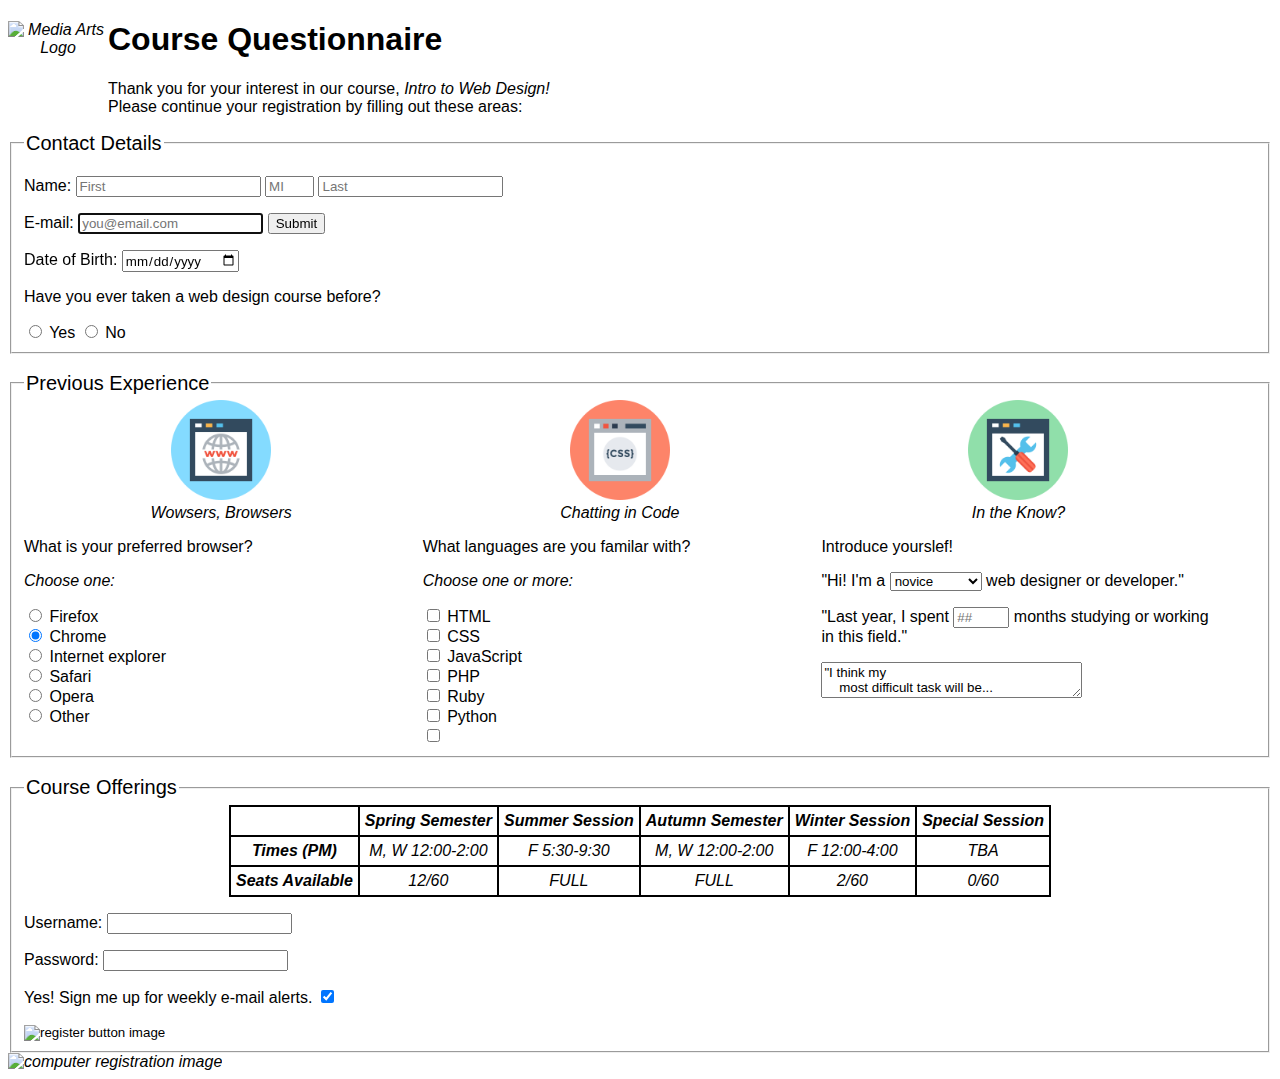
==== assignment-4/index.html @ 40548810 "Image fix" ====
<!DOCTYPE html>
<html>
<head>
  <meta charset="UTF-8">
  <title>Course Questionnaire</title>
  <style>
  * {font-family:arial} legend {font-size: 20px} img, figure, figcaption, table
  {text-align: center; font-style: italic; margin: auto } div {width: 32%;
    display: inline-block; vertical-align: text-top;} table, td, th {border: 2px
      solid black; border-collapse: collapse; padding: 5px}
  </style>
</head>
<body>
<header>
  <!--Title Information-->
  <img src="https://media-ed-online.github.io/intro-web-dev/img/logonav.png"
  alt="Media Arts Logo" title="Logo" style="float: left;"
  height="100" width="100">
  <h1>Course Questionnaire</h1>
  <p>
    Thank you for your interest in our course,
    <cite>Intro to Web Design!</cite>
    <br>
    Please continue your registration by filling out these areas:
  </p>
</header>
<main>
  <!--Step 1-->
  <form action="http://www.example.com/register.php" method="get"></form>
  <!--Part 1: Basic Info-->
  <fieldset>
    <legend>Contact Details</legend>
    <!--Step 2 (Name)-->
    <p>
      Name:
      <input id="name-first" name="name" placeholder="First" type="text">
      <input id="name-middle" name="name" maxlength="3" size="3"
      placeholder="MI" type="text">
      <input id="name-last" name="name" placeholder="Last" type="text">
    </p>
    <!--Step 3 (E-mail)-->
    <p>
    E-mail:
      <input name="email" placeholder="you@email.com" autofocus="" type="email">
    <input value="Submit" type="submit">
      </p>
      <!--Step 4 (Date)-->
      <p>
        Date of Birth:
        <input name="date" placeholder="mm/yy/dd" type="date">
      </p>
      <!--Step 5 ("No" Radio)-->
      <p>Have you ever taken a web design course before?</p>
      <input id="yes" name="prev-course" value="y" type="radio">
  <label for="yes">Yes</label>
  <input id="no" name="prev-course" value="n" type="radio">
  <label for="no">No</label>
</fieldset>
<br>
<!--Part : Previous Experience-->
<fieldset>
  <legend>Previous Experience</legend>
  <!--BROWSERS-->
  <div id="browsers">
    <figure>
      <img src="./images/browsers.png" alt="image of browser"
      title="Browser Icon" height="100" width="100">
      <figcaption>Wowsers, Browsers</figcaption>
    </figure>
    <p>What is your preferred browser?</p>
    <p>
      <i>Choose one:</i>
    </p>
    <!--Step 6-->
    <input name="browsers" value="firefox" type="radio">
    Firefox
    <br>
<input name="browsers" value="chrome" checked="" type="radio">
Chrome
<br>
<input name="browsers" value="explorer" type="radio">
Internet explorer
<br>
<input name="browsers" value="safari" type="radio">
Safari
<br>
<input name="browsers" value="opera" type="radio">
Opera
<br>
<input name="browsers" value="other" type="radio">
Other
</div>
<!--LANGUAGES-->
<div id="languages">
  <!--Step 7-->
  <figure>
    <img src="./images/languages.png" alt="Image of a lanugage"
    title="Language Icon" height="100" width="100">
    <figcaption>Chatting in Code</figcaption>
  </figure>
  <p>What languages are you familar with?</p>
  <p>
    <i>Choose one or more:</i>
  </p>
  <!--Step 8-->
  <input name="languages" value="html" type="checkbox">
  HTML
  <br>
  <input name="languages" value="css" type="checkbox">
  CSS
  <br>
  <input name="languages" value="java" type="checkbox">
  JavaScript
  <br>
  <input name="languages" value="php" type="checkbox">
  PHP
  <br>
  <input name="languages" value="ruby" type="checkbox">
  Ruby
  <br>
  <input name="languages" value="python" type="checkbox">
  Python
  <br>
  <input name="languages" value="other" type="checkbox">
</div>
<!--SHORT-ANSWER-->
<div id="short-answer">
  <!--Step 9-->
  <figure>
    <img src="./images/experience.png" alt="Image of experience"
    title="Experience Icon" height="100" width="100">
    <figcaption>In the Know?</figcaption>
  </figure>
  <p>Introduce yourslef!</p>
  <p>
    "Hi! I'm a
    <select name="experience-level">
      <!--Step 10-->
      <option value="guppy">guppy</option>
      <option value="beginner">beginner</option>
      <option value="novice" selected="">novice</option>
      <option value="journeyman">journeyman</option>
      <option value="expert">expert</option>
      <option value="wizard">wizard</option>
    </select>
    web designer or developer."
  </p>
  <p>
    "Last year, I spent
    <!--Step 11-->
    <input id="experience-time" name="experience-time" placeholder="##" min="0"
    max="12" size="2" type="number">
    months studying or working in this field."
  </p>
  <!--Step 12 (textarea)-->
  <textarea id="textarea-box" name="comments" cols="30" rows="2">"I think my
    most difficult task will be...</textarea>
  </div>
</fieldset>
<br>
<!--Part 3: Course Offerings-->
<!--Step 13-18-->
<fieldset>
  <legend>Course Offerings</legend>
  <!--Step 19-->
  <table>
    <tbody>
      <tr>
        <th></th>
        <th scope="col">Spring Semester</th>
        <th scope="col">Summer Session</th>
        <th scope="col">Autumn Semester</th>
        <th scope="col">Winter Session</th>
        <th scope="col">Special Session</th>
      </tr>
      <tr>
        <th scope="row">Times (PM)</th>
        <td>M, W 12:00-2:00</td>
        <td> F 5:30-9:30</td>
        <td>M, W 12:00-2:00</td>
        <td>F 12:00-4:00</td>
        <td>TBA</td>
      </tr>
      <tr>
        <th scope="row">Seats Available</th>
        <td>12/60</td>
        <td>FULL</td>
        <td>FULL</td>
        <td>2/60</td>
        <td>0/60</td>
      </tr>
    </tbody>
  </table>
  <p>
    Username:
    <input id="username" name="username" required="" type="text">
  </p>
  <p>
    Password:
    <input id="password" name="password" required="" type="password">
  </p>
  <p>
    Yes! Sign me up for weekly e-mail alerts.
    <input name="alerts" value="y" checked="" type="checkbox">
  </p>
  <input src="./images/reg-button.jpg" alt="register button image" type="image">
</fieldset>
</form>
</main>
<!--Step 20-->
<img src="./images/registration-station.ppg" alt="computer registration image" title="Register Today!"
height="333" width="500">
</body>
</html>
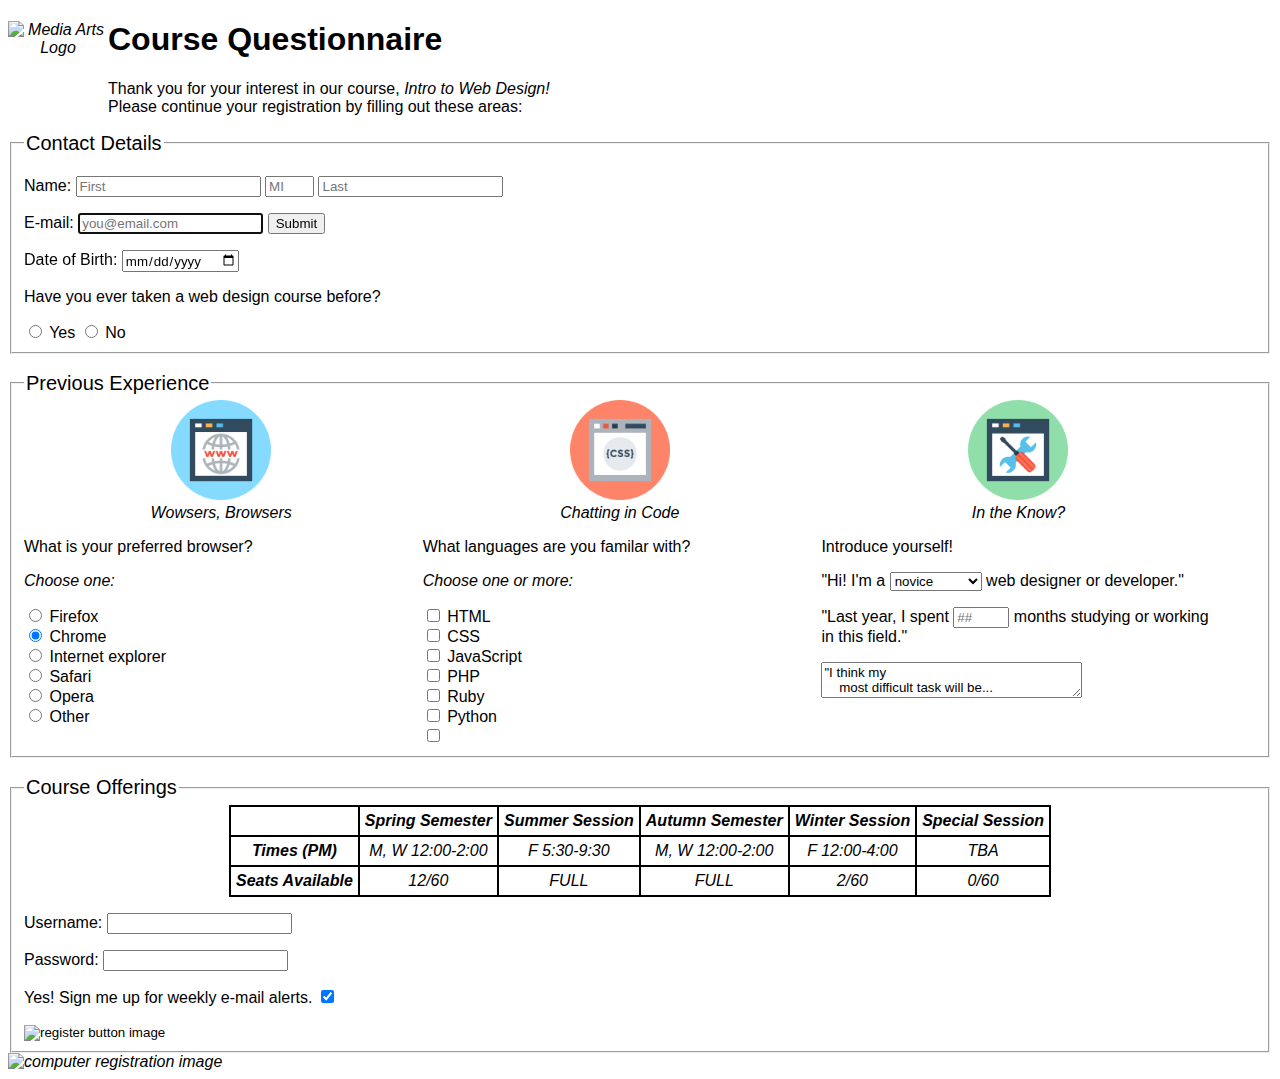
==== commit a7b41aa0: "Spelling error" ====
--- a/assignment-4/index.html
+++ b/assignment-4/index.html
@@ -131,7 +131,7 @@
     title="Experience Icon" height="100" width="100">
     <figcaption>In the Know?</figcaption>
   </figure>
-  <p>Introduce yourslef!</p>
+  <p>Introduce yourself!</p>
   <p>
     "Hi! I'm a
     <select name="experience-level">
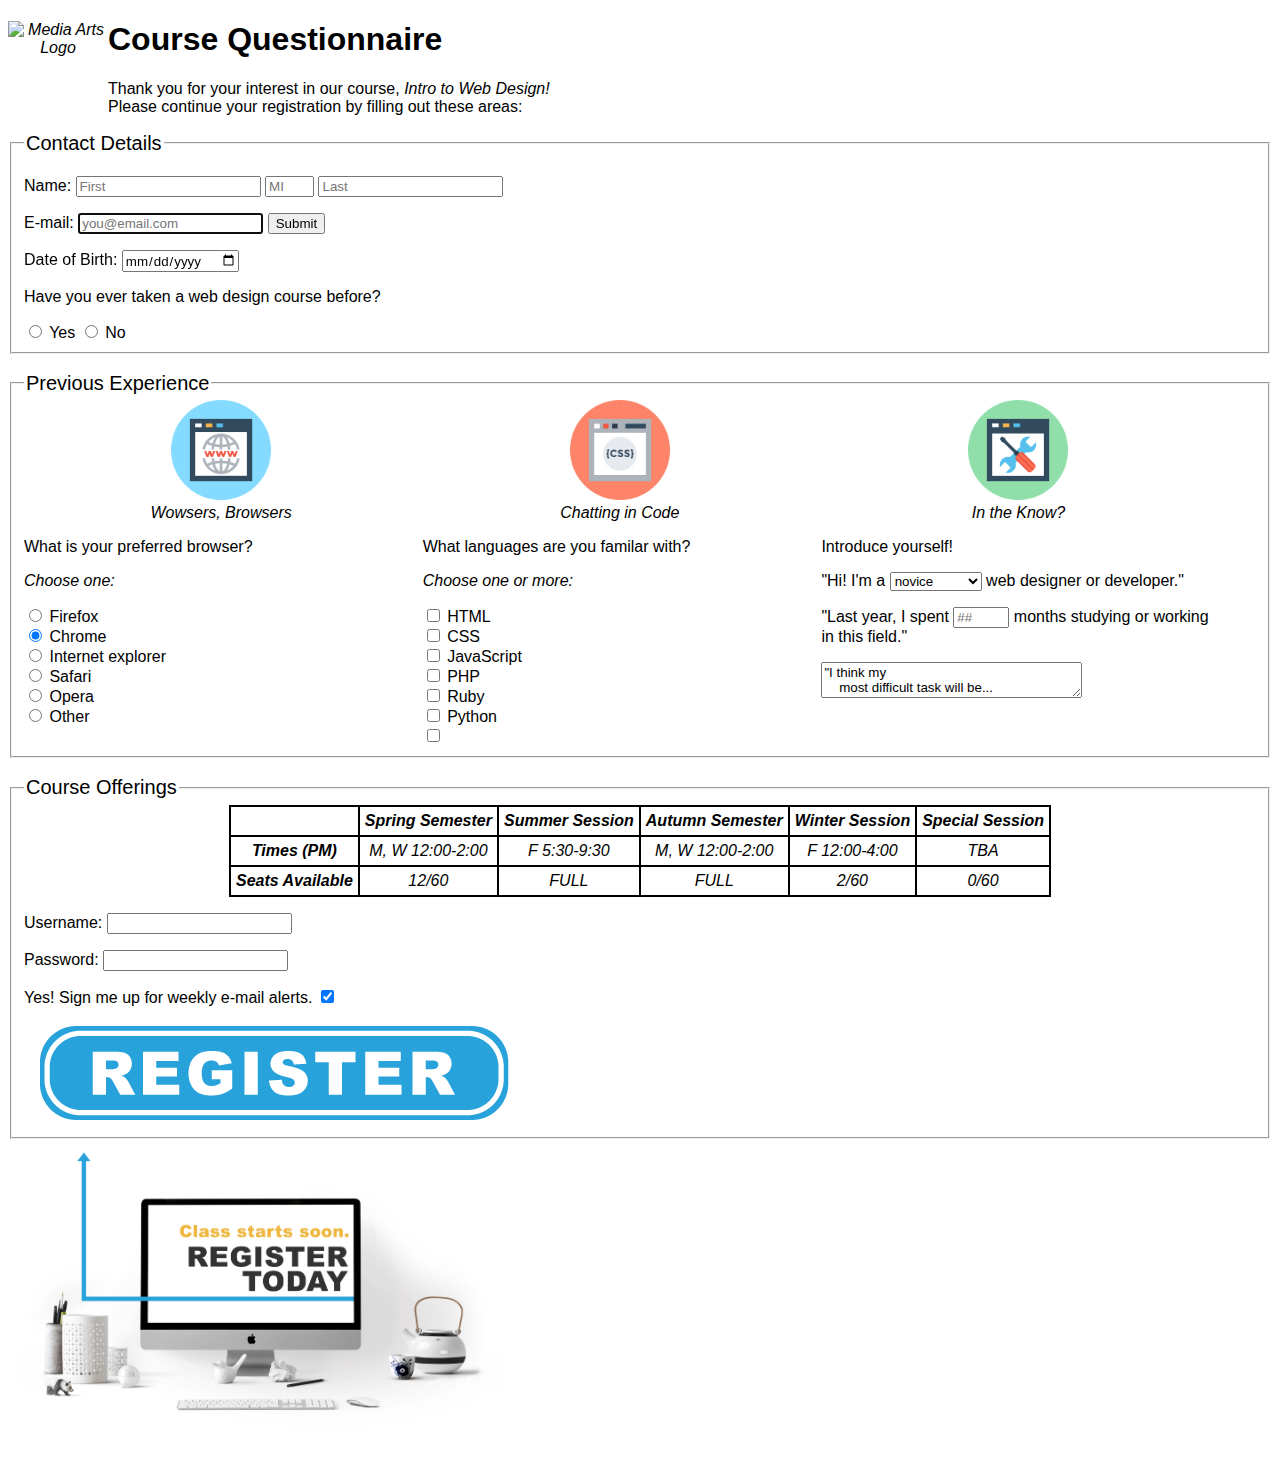
==== commit 401cc920: "Image fixes" ====
--- a/assignment-4/index.html
+++ b/assignment-4/index.html
@@ -203,12 +203,12 @@
     Yes! Sign me up for weekly e-mail alerts.
     <input name="alerts" value="y" checked="" type="checkbox">
   </p>
-  <input src="./images/reg-button.jpg" alt="register button image" type="image">
+  <input src="./images/reg-button.png" alt="register button image" type="image">
 </fieldset>
 </form>
 </main>
 <!--Step 20-->
-<img src="./images/registration-station.ppg" alt="computer registration image" title="Register Today!"
+<img src="./images/registration-station.jpg" alt="computer registration image" title="Register Today!"
 height="333" width="500">
 </body>
 </html>
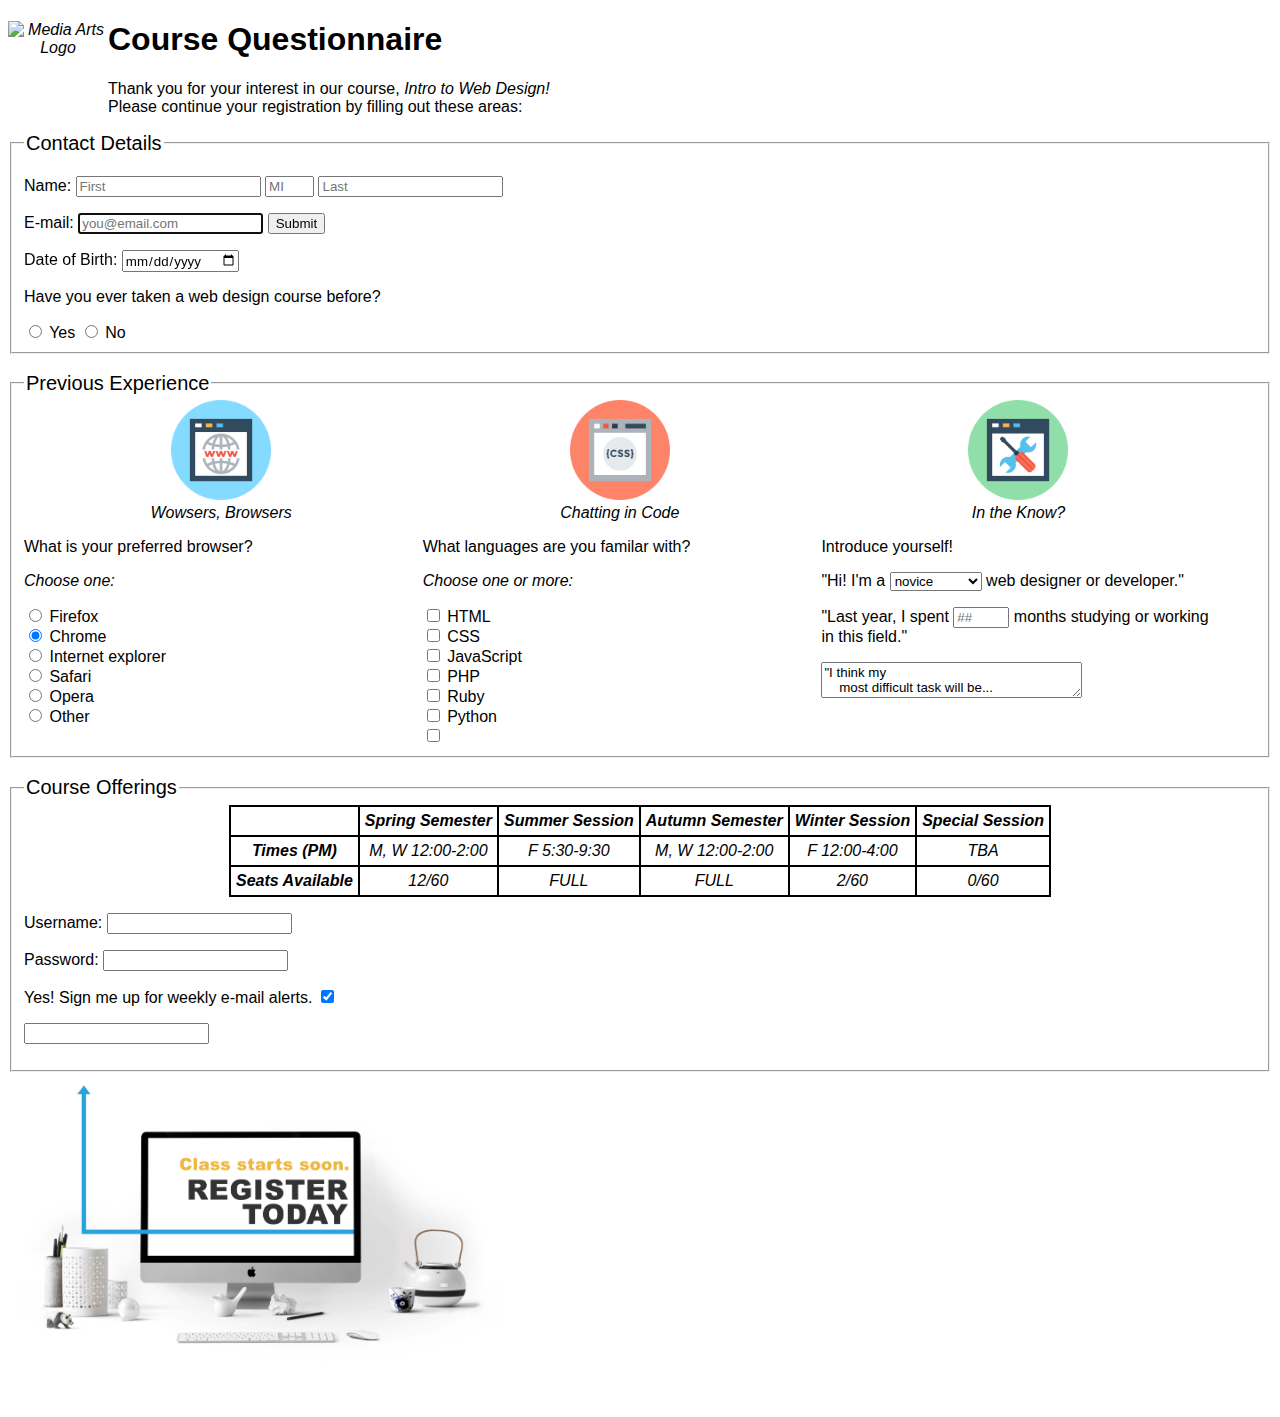
==== commit 961cddc3: "A bunch of fixes" ====
--- a/assignment-4/index.html
+++ b/assignment-4/index.html
@@ -203,11 +203,13 @@
     Yes! Sign me up for weekly e-mail alerts.
     <input name="alerts" value="y" checked="" type="checkbox">
   </p>
-  <input src="./images/reg-button.png" alt="register button image" type="image">
+  <p>
+  <input src="./images/reg-button.png" alt="Register button image" title="registration" <="" p=""
+  height="20" width="100" "type="image">
+</p>
 </fieldset>
 </form>
 </main>
-<!--Step 20-->
 <img src="./images/registration-station.jpg" alt="computer registration image" title="Register Today!"
 height="333" width="500">
 </body>
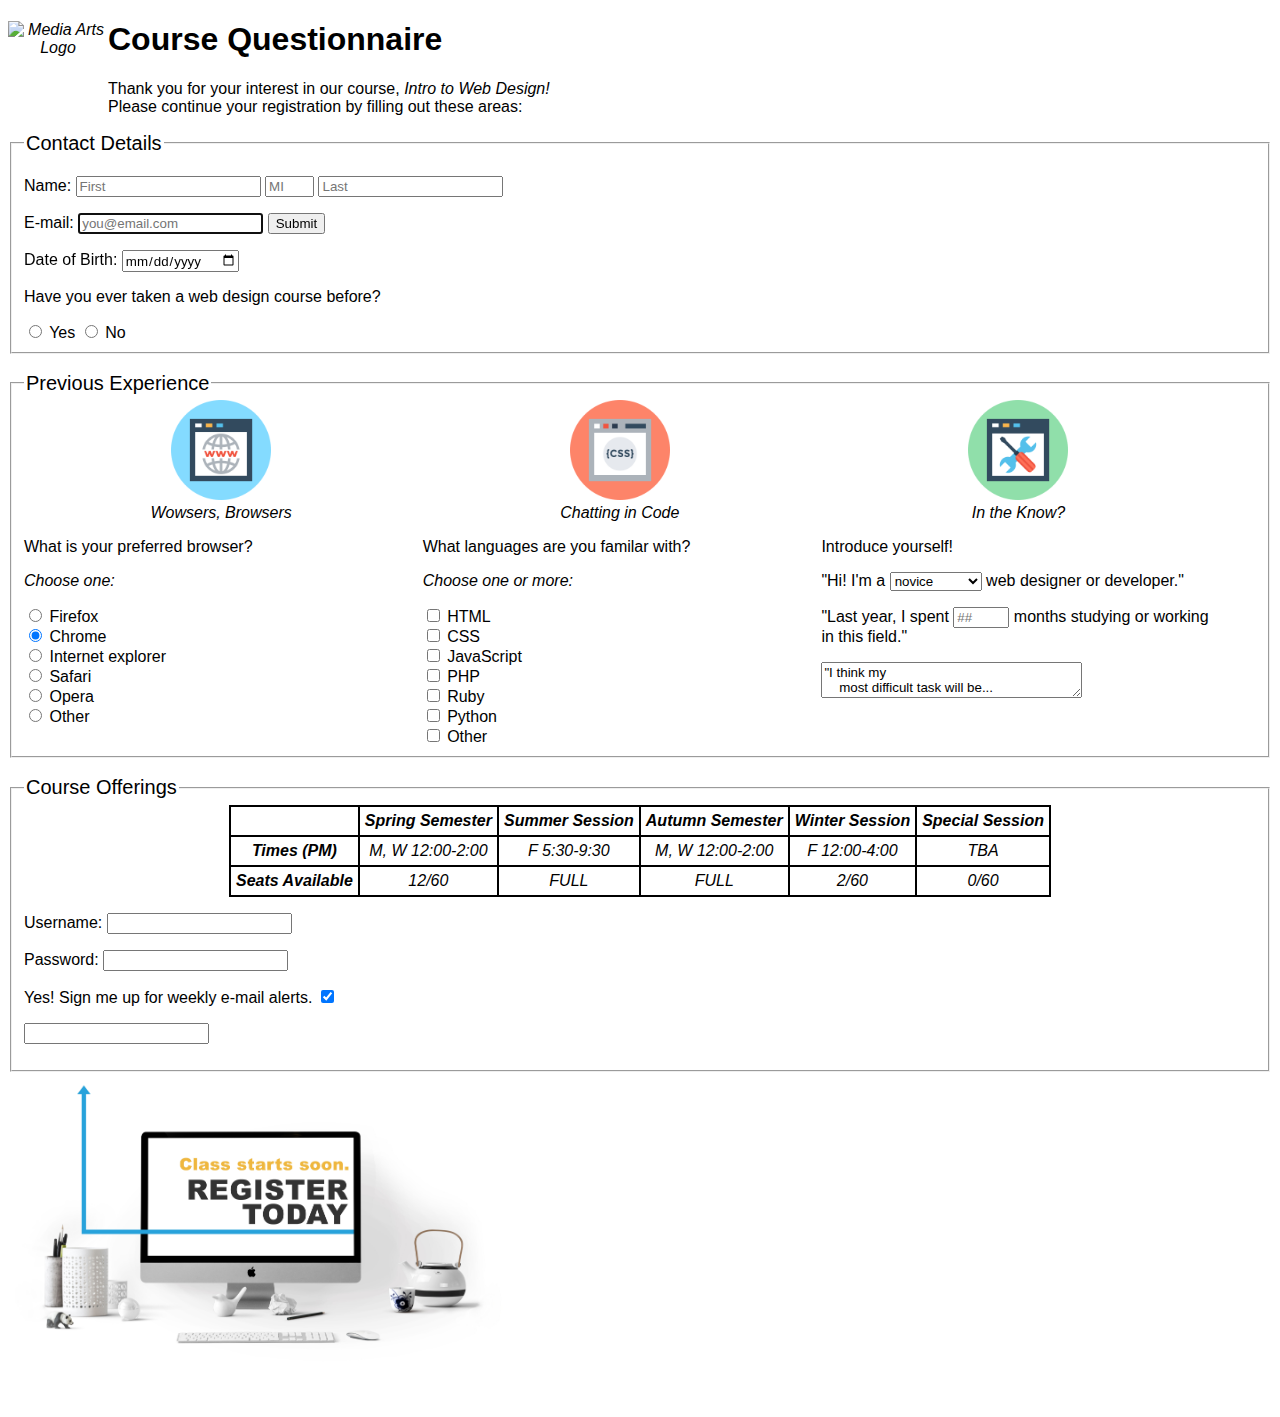
==== commit 578149d9: "fixes" ====
--- a/assignment-4/index.html
+++ b/assignment-4/index.html
@@ -122,6 +122,7 @@
   Python
   <br>
   <input name="languages" value="other" type="checkbox">
+  Other
 </div>
 <!--SHORT-ANSWER-->
 <div id="short-answer">
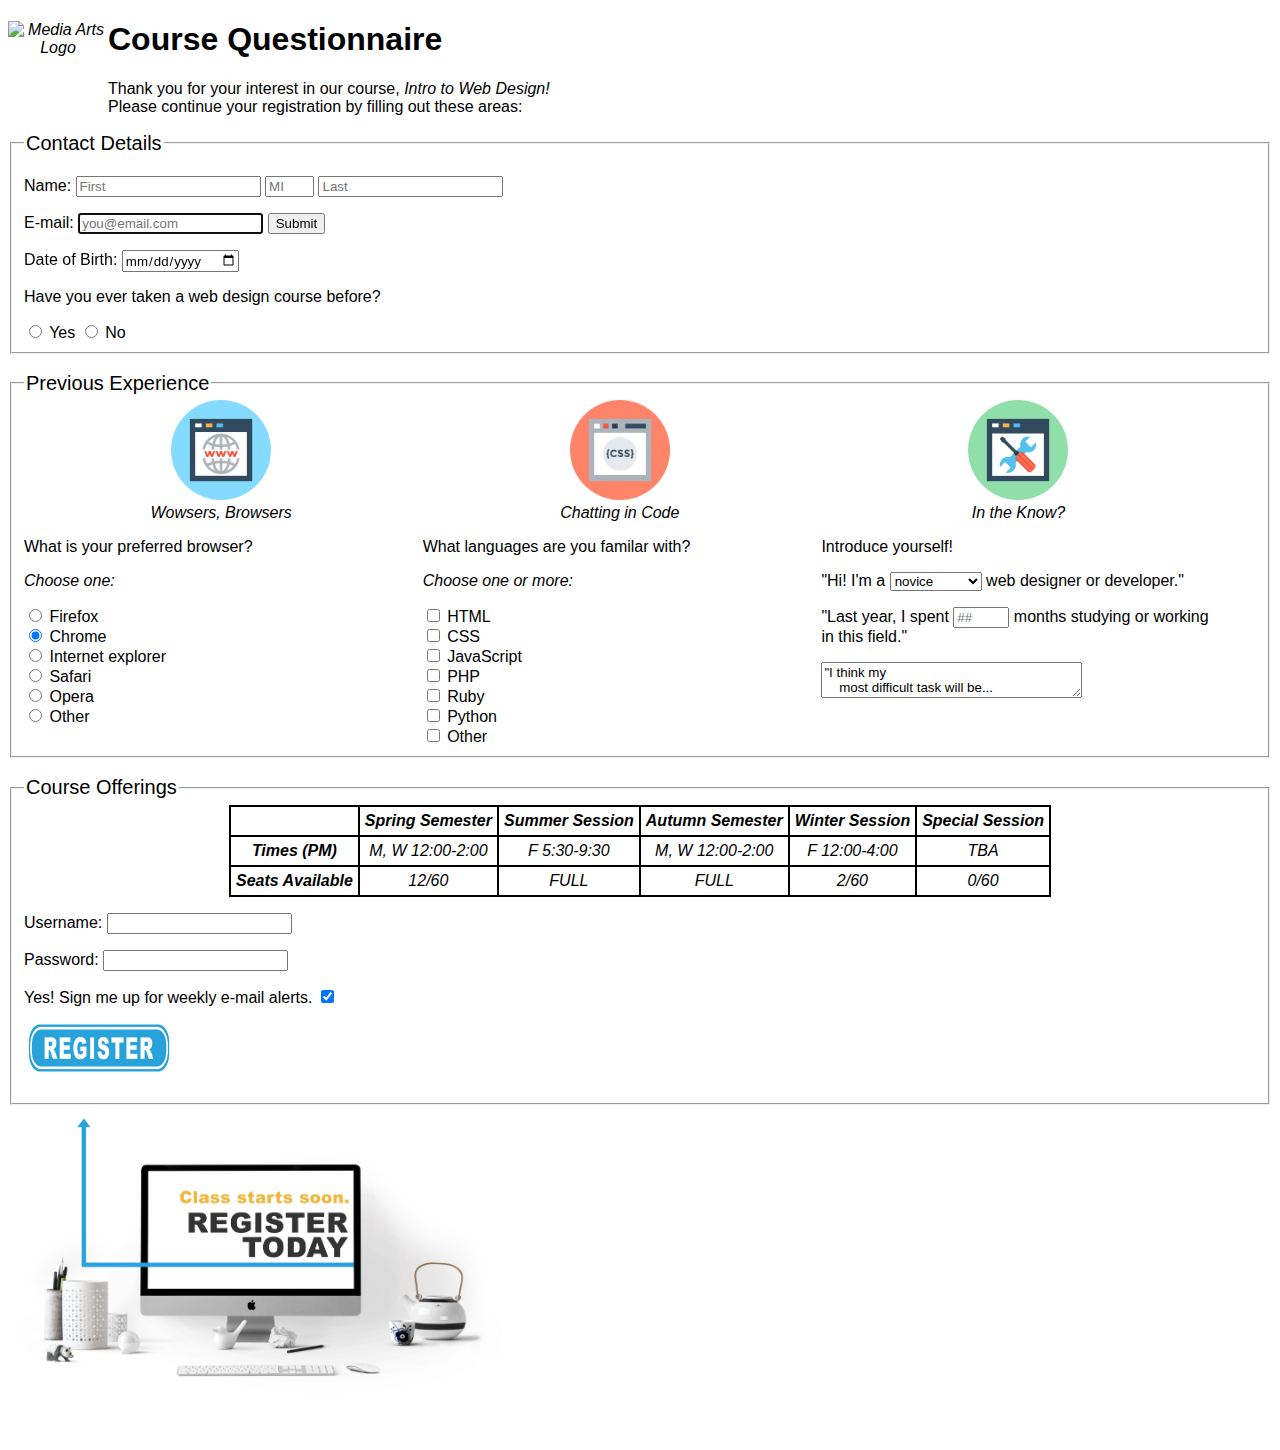
==== commit 70fe97ff: "reg button fix" ====
--- a/assignment-4/index.html
+++ b/assignment-4/index.html
@@ -205,8 +205,7 @@
     <input name="alerts" value="y" checked="" type="checkbox">
   </p>
   <p>
-  <input src="./images/reg-button.png" alt="Register button image" title="registration" <="" p=""
-  height="20" width="100" "type="image">
+<input src="./images/reg-button.png" alt="Register button image" title="registration" height="50" width="150" type="image">
 </p>
 </fieldset>
 </form>
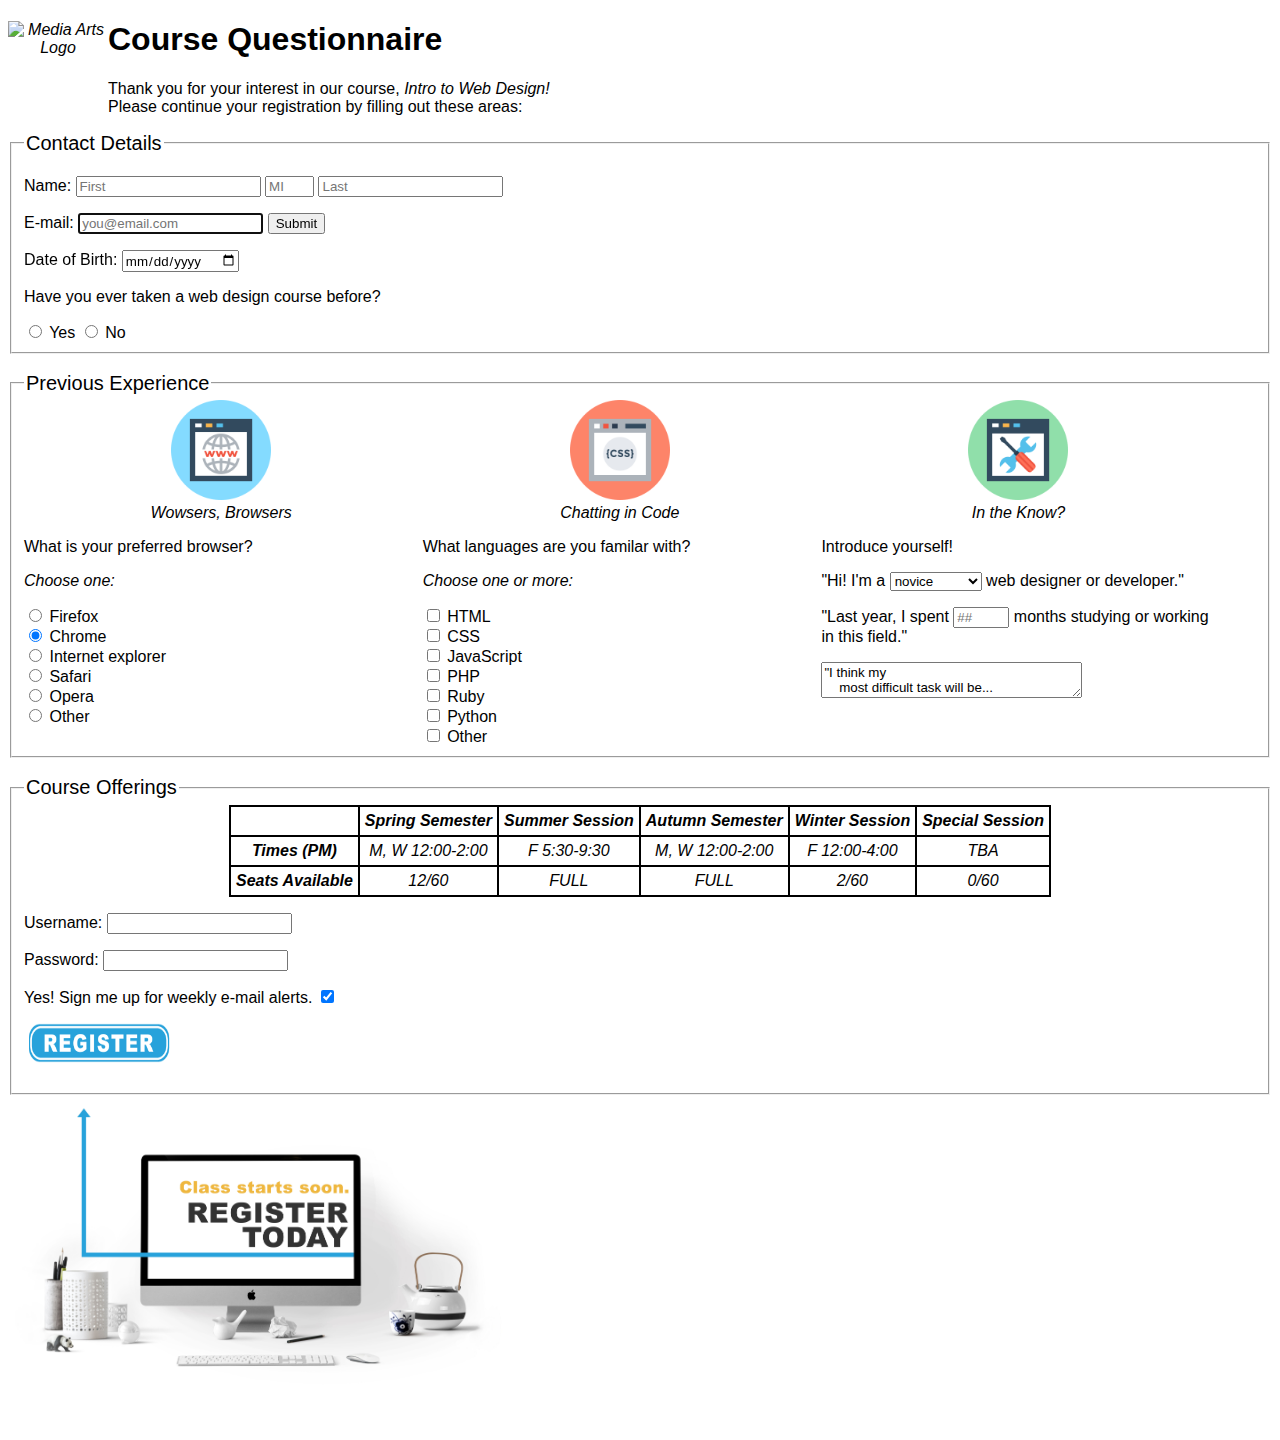
==== commit b96459f9: "image fix" ====
--- a/assignment-4/index.html
+++ b/assignment-4/index.html
@@ -205,7 +205,7 @@
     <input name="alerts" value="y" checked="" type="checkbox">
   </p>
   <p>
-<input src="./images/reg-button.png" alt="Register button image" title="registration" height="50" width="150" type="image">
+<input src="./images/reg-button.png" alt="Register button image" title="registration" height="40" width="150" type="image">
 </p>
 </fieldset>
 </form>
